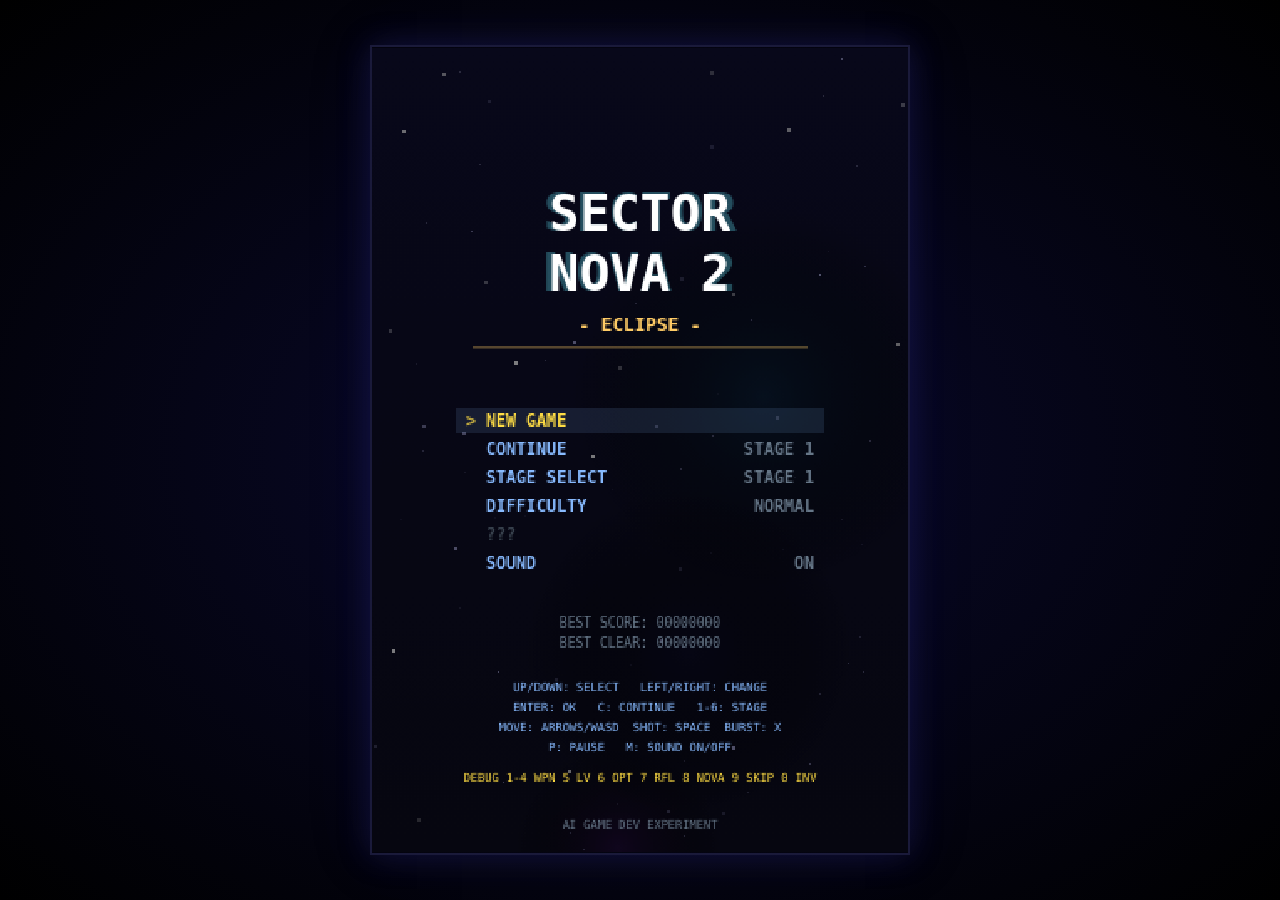
==== sector-nova-2/index.html @ 11171890 "Phase 2: NOVA-II, level weapons, options, NOVA BURST, graze, combo Implements DESIGN.md Phase 2 in s" ====
<!DOCTYPE html>
<html lang="en">
<head>
  <meta charset="UTF-8">
  <meta name="viewport" content="width=device-width, initial-scale=1.0">
  <meta name="description" content="SECTOR NOVA 2: ECLIPSE - An SFC-style vertical scrolling shooter game">
  <title>SECTOR NOVA 2</title>
  <link rel="icon" href="data:,">
  <link rel="stylesheet" href="style.css">
</head>
<body>
  <div id="game-container">
    <canvas id="gameCanvas" width="320" height="480"></canvas>
  </div>

  <!-- Load order matters: dependencies first -->
  <script src="src/utils.js"></script>
  <script src="src/input.js"></script>
  <script src="src/touch.js"></script>
  <script src="src/audio.js"></script>
  <script src="src/effects.js"></script>
  <script src="src/background.js"></script>
  <script src="src/bullet.js"></script>
  <script src="src/patterns.js"></script>
  <script src="src/weapon.js"></script>
  <script src="src/player.js"></script>
  <script src="src/enemy.js"></script>
  <script src="src/powerup.js"></script>
  <script src="src/scoring.js"></script>
  <script src="src/timeline.js"></script>
  <script src="src/stage.js"></script>
  <script src="src/boss.js"></script>
  <script src="src/bosses/orbCore.js"></script>
  <script src="src/hud.js"></script>
  <script src="src/menu.js"></script>
  <script src="src/game.js"></script>
  <script src="src/main.js"></script>
</body>
</html>
---- sector-nova-2/style.css ----
/* ============================================================
   SECTOR NOVA 2 - Styles
   SFC-style pixelated look with centered canvas
   ============================================================ */

* {
  margin: 0;
  padding: 0;
  box-sizing: border-box;
}

html, body {
  width: 100%;
  height: 100%;
  background-color: #000;
  overflow: hidden;
  font-family: monospace;
}

#game-container {
  display: flex;
  justify-content: center;
  align-items: center;
  width: 100%;
  height: 100%;
  background: radial-gradient(ellipse at center, #0a0a2e 0%, #000000 100%);
}

#gameCanvas {
  touch-action: none;
  -webkit-user-select: none;
  user-select: none;
  /* Pixel-perfect upscaling */
  image-rendering: pixelated;
  image-rendering: crisp-edges;
  /* Scale up to fit viewport while maintaining aspect ratio */
  width: auto;
  height: 90vh;
  max-width: 98vw;
  object-fit: contain;
  max-height: 960px;
  aspect-ratio: 320 / 480;
  /* Subtle border glow */
  border: 2px solid #1a1a3a;
  box-shadow: 0 0 30px rgba(50, 50, 150, 0.3),
              0 0 60px rgba(30, 30, 100, 0.15);
}
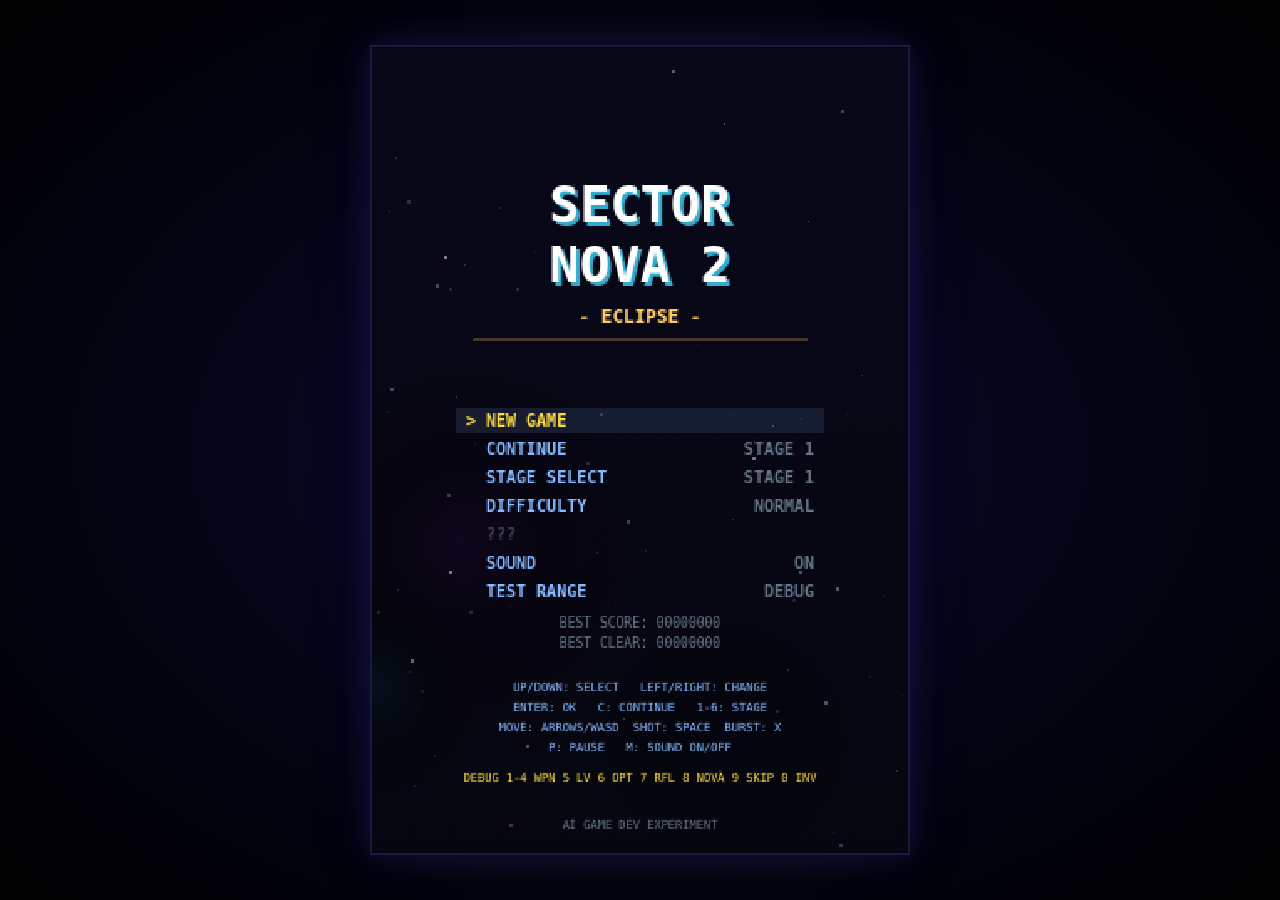
==== commit b4991556: "Phase 4-1: complete Stage 1 FROST RING - S1 timeline with SN2 enemies only, giant asteroid gimmick, " ====
--- a/sector-nova-2/index.html
+++ b/sector-nova-2/index.html
@@ -25,12 +25,16 @@
   <script src="src/weapon.js"></script>
   <script src="src/player.js"></script>
   <script src="src/enemy.js"></script>
+  <script src="src/gimmicks.js"></script>
   <script src="src/powerup.js"></script>
   <script src="src/scoring.js"></script>
+  <script src="src/story.js"></script>
   <script src="src/timeline.js"></script>
   <script src="src/stage.js"></script>
   <script src="src/boss.js"></script>
   <script src="src/bosses/orbCore.js"></script>
+  <script src="src/bosses/sentinel.js"></script>
+  <script src="src/bosses/glacierMaw.js"></script>
   <script src="src/hud.js"></script>
   <script src="src/menu.js"></script>
   <script src="src/game.js"></script>
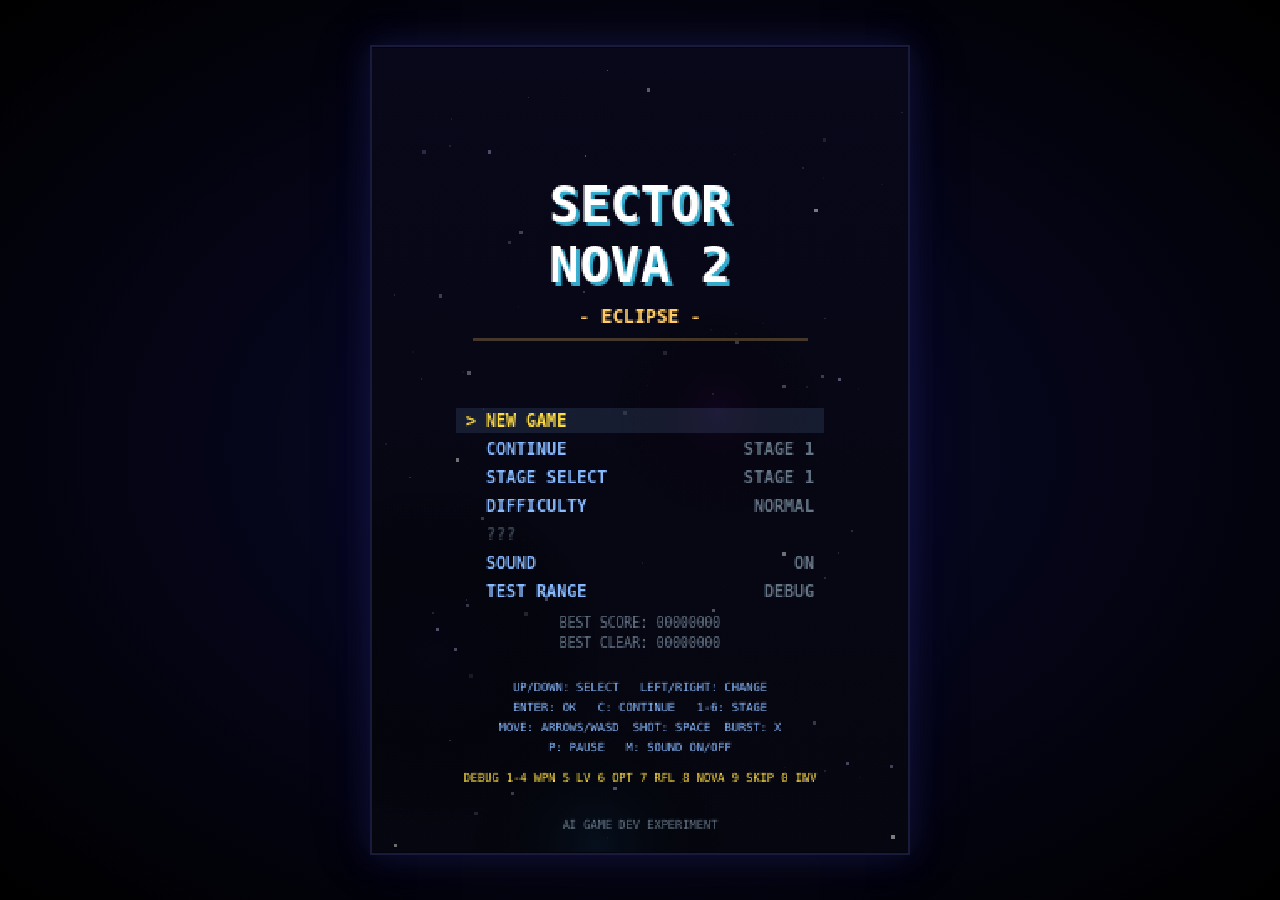
==== commit 6d621eb3: "Phase 4-2: complete Stage 2 DEAD HARBOR - S2 timeline with GUN DECK / MINE LAYER / CARRIER, metal fl" ====
--- a/sector-nova-2/index.html
+++ b/sector-nova-2/index.html
@@ -35,6 +35,7 @@
   <script src="src/bosses/orbCore.js"></script>
   <script src="src/bosses/sentinel.js"></script>
   <script src="src/bosses/glacierMaw.js"></script>
+  <script src="src/bosses/dockTitan.js"></script>
   <script src="src/hud.js"></script>
   <script src="src/menu.js"></script>
   <script src="src/game.js"></script>
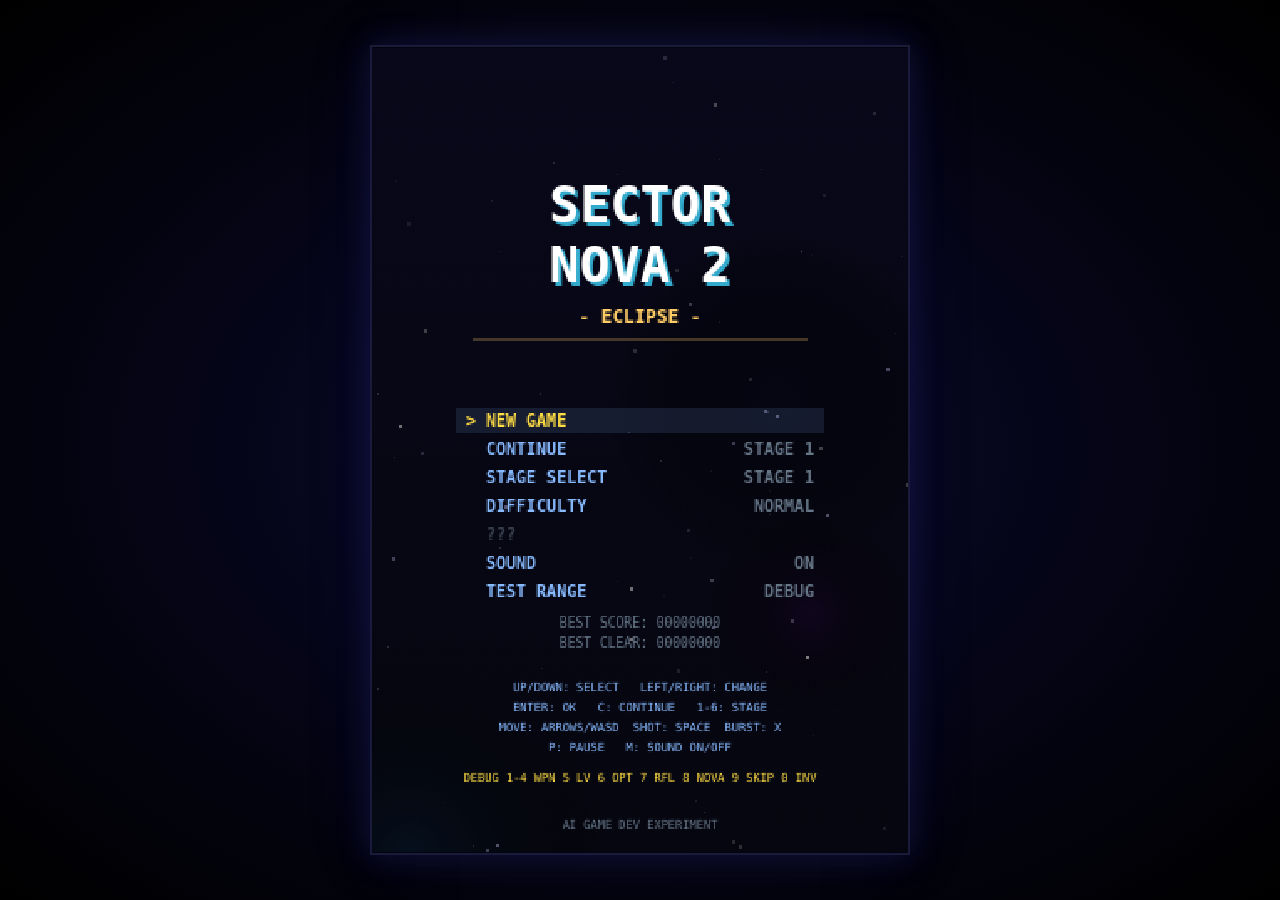
==== commit 2ea5ce72: "Phase 4-3: complete Stage 3 STORM VEIL - DESIGN.md 17 (root and sector-nova-2/): expected items per " ====
--- a/sector-nova-2/index.html
+++ b/sector-nova-2/index.html
@@ -36,6 +36,7 @@
   <script src="src/bosses/sentinel.js"></script>
   <script src="src/bosses/glacierMaw.js"></script>
   <script src="src/bosses/dockTitan.js"></script>
+  <script src="src/bosses/thunderRay.js"></script>
   <script src="src/hud.js"></script>
   <script src="src/menu.js"></script>
   <script src="src/game.js"></script>
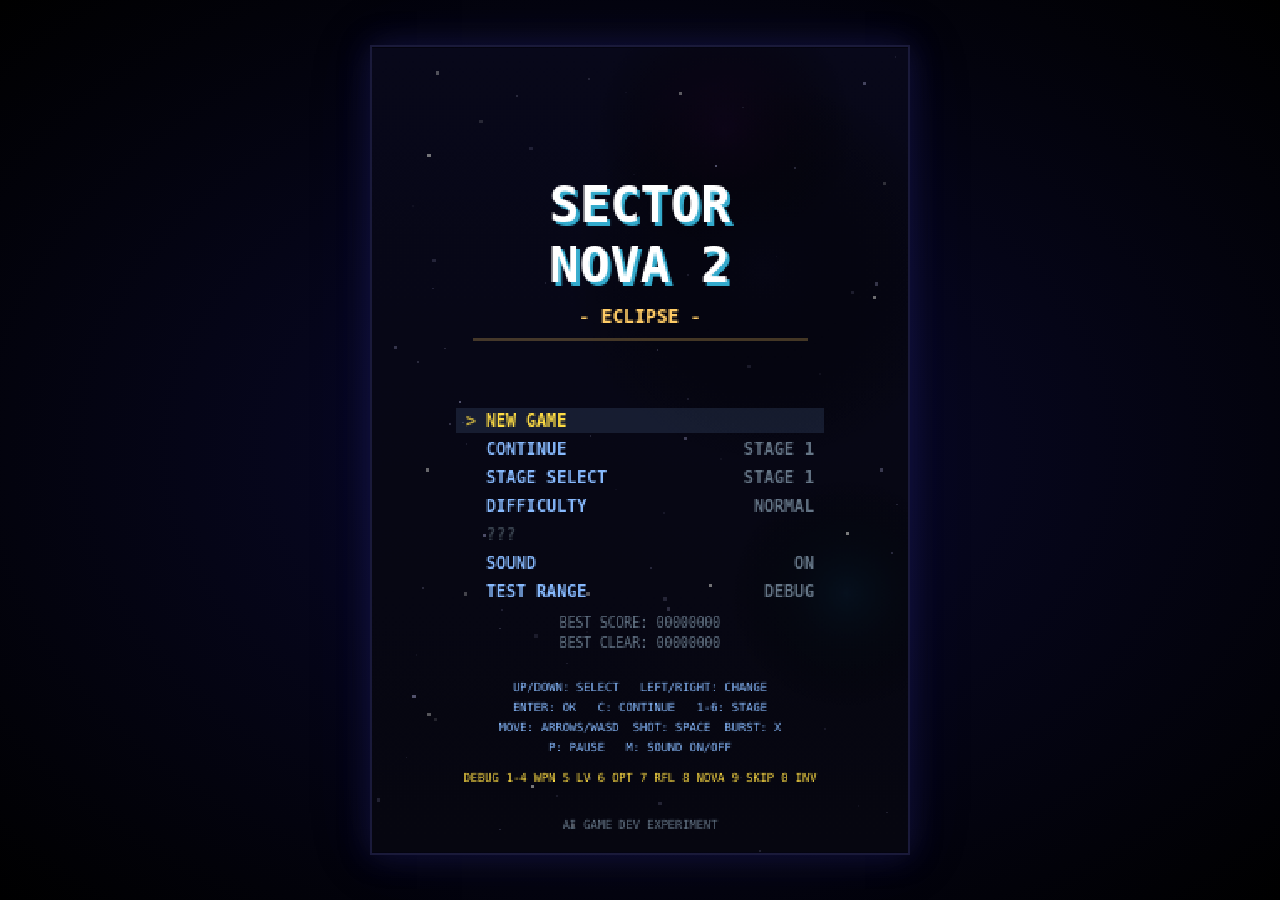
==== commit 44308bc9: "Phase 5-1: complete Stage 4 ECLIPSE HIVE - DESIGN.md (root and sector-nova-2/): Phase 5 split into 5" ====
--- a/sector-nova-2/index.html
+++ b/sector-nova-2/index.html
@@ -37,6 +37,7 @@
   <script src="src/bosses/glacierMaw.js"></script>
   <script src="src/bosses/dockTitan.js"></script>
   <script src="src/bosses/thunderRay.js"></script>
+  <script src="src/bosses/hiveMother.js"></script>
   <script src="src/hud.js"></script>
   <script src="src/menu.js"></script>
   <script src="src/game.js"></script>
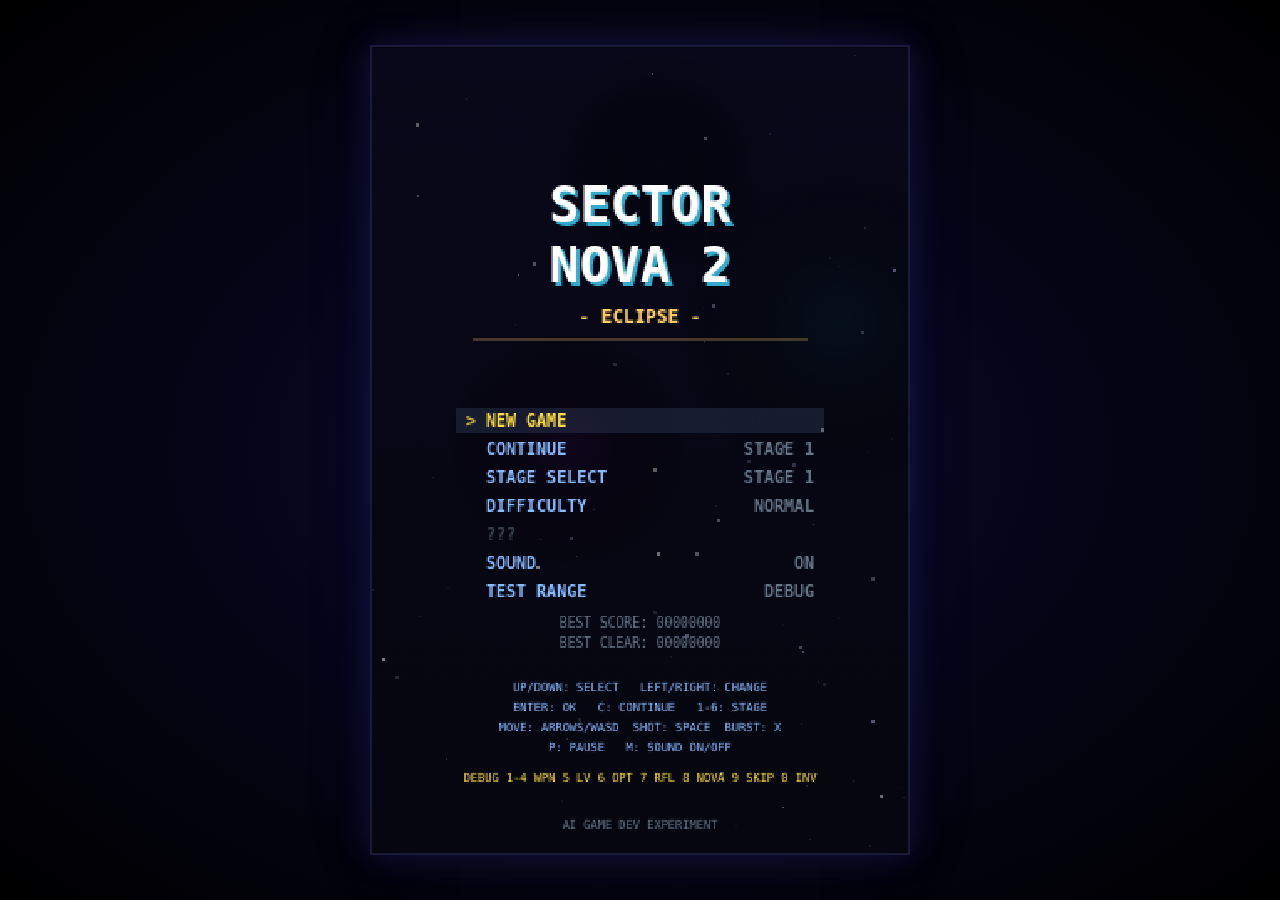
==== commit 0c1007f9: "Phase 5-2: complete Stage 5 CORONA ZONE - S5 background: glowing sun surface, granulation, rising em" ====
--- a/sector-nova-2/index.html
+++ b/sector-nova-2/index.html
@@ -38,6 +38,7 @@
   <script src="src/bosses/dockTitan.js"></script>
   <script src="src/bosses/thunderRay.js"></script>
   <script src="src/bosses/hiveMother.js"></script>
+  <script src="src/bosses/coronaSerpent.js"></script>
   <script src="src/hud.js"></script>
   <script src="src/menu.js"></script>
   <script src="src/game.js"></script>
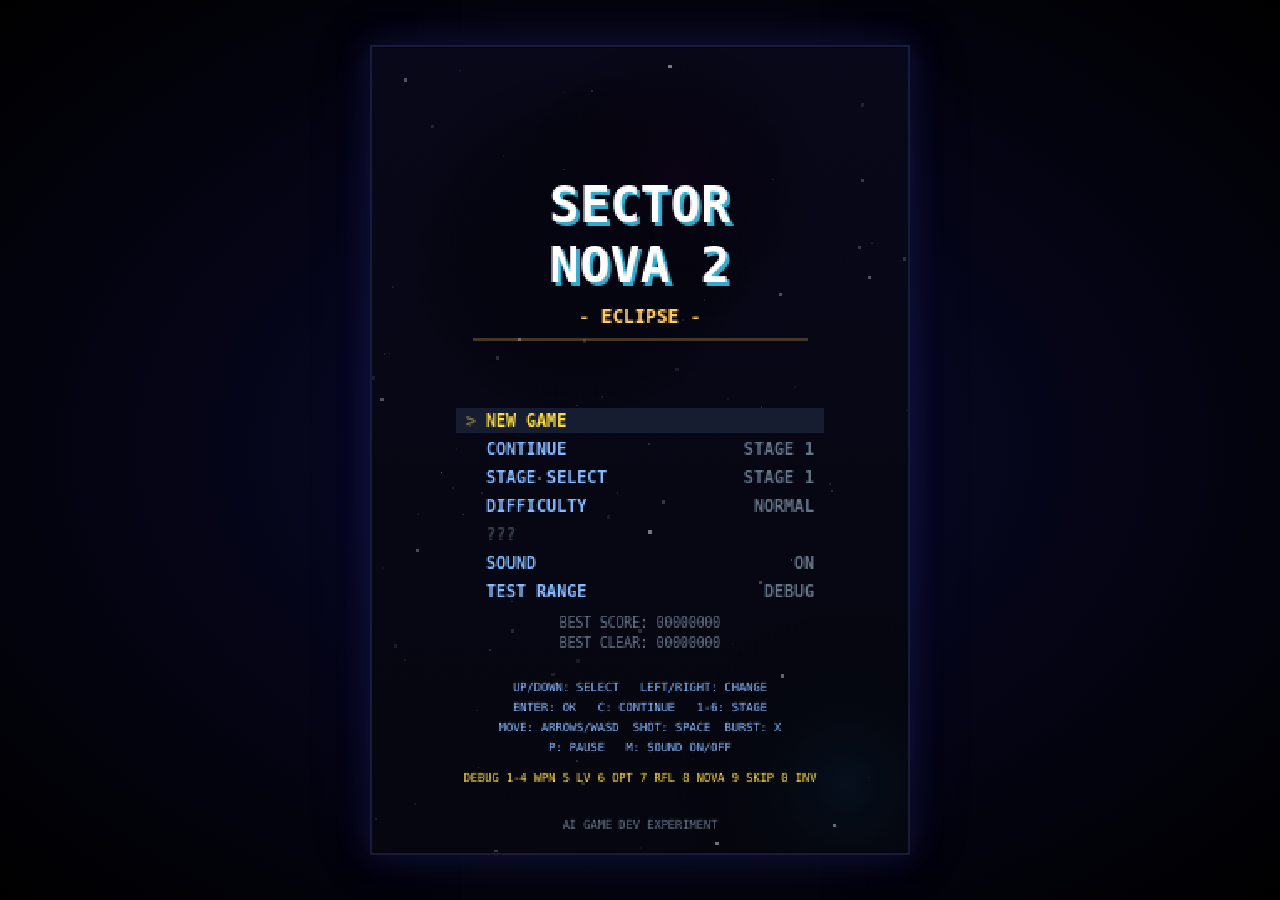
==== commit 0f79d4ab: "Phase 5-3: Stage 6, final boss ECLIPSE CROWN, NORMAL END / BAD END - S6 HELIOS CORE: white-gold core" ====
--- a/sector-nova-2/index.html
+++ b/sector-nova-2/index.html
@@ -39,6 +39,8 @@
   <script src="src/bosses/thunderRay.js"></script>
   <script src="src/bosses/hiveMother.js"></script>
   <script src="src/bosses/coronaSerpent.js"></script>
+  <script src="src/bosses/nebulaHeart.js"></script>
+  <script src="src/bosses/eclipseCrown.js"></script>
   <script src="src/hud.js"></script>
   <script src="src/menu.js"></script>
   <script src="src/game.js"></script>
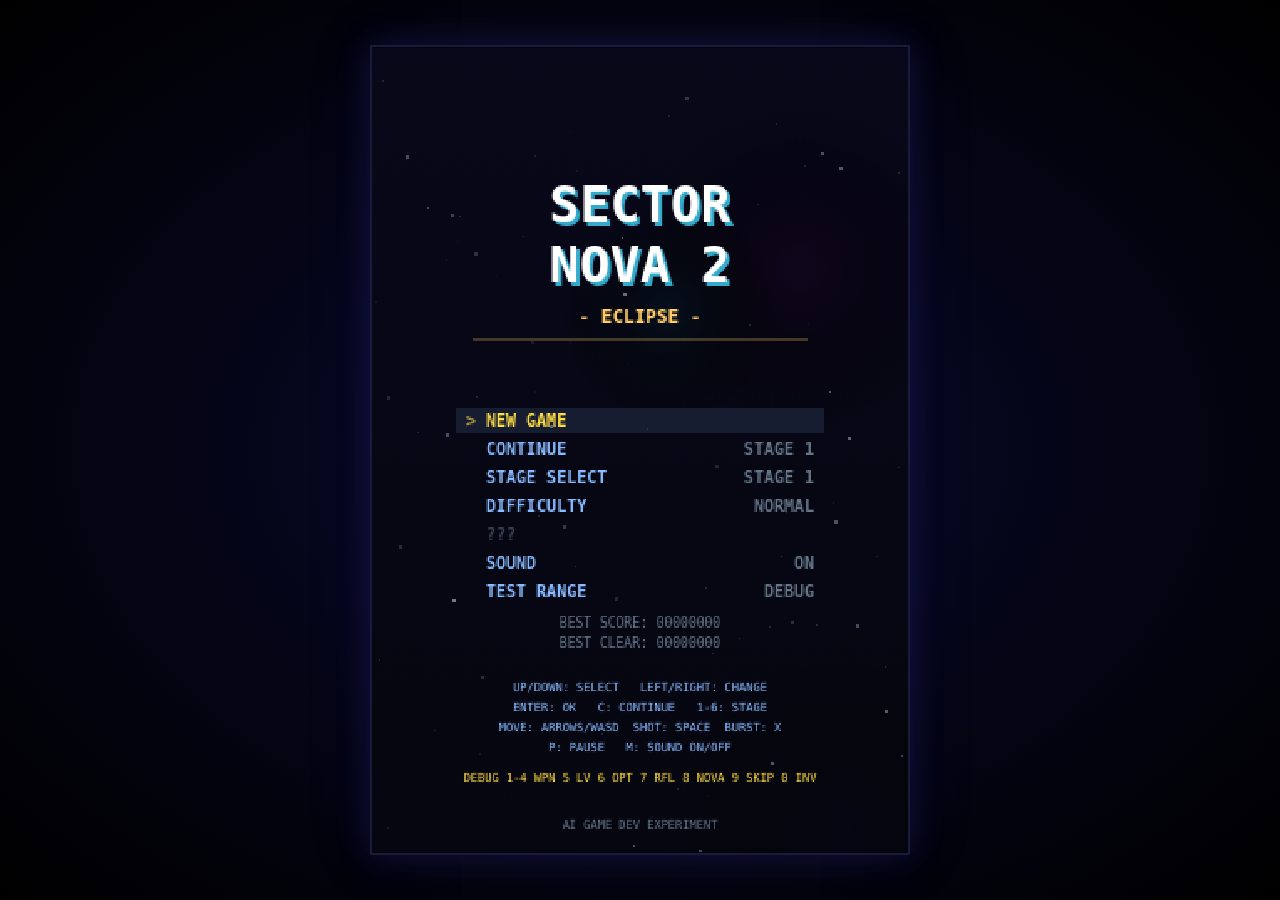
==== commit 729b483a: "Phase 6: BGM and sound, difficulty, TRUE END, BOSS RUSH, saves - BGM step sequencer in audio.js (tit" ====
--- a/sector-nova-2/index.html
+++ b/sector-nova-2/index.html
@@ -41,6 +41,7 @@
   <script src="src/bosses/coronaSerpent.js"></script>
   <script src="src/bosses/nebulaHeart.js"></script>
   <script src="src/bosses/eclipseCrown.js"></script>
+  <script src="src/bosses/trueEclipse.js"></script>
   <script src="src/hud.js"></script>
   <script src="src/menu.js"></script>
   <script src="src/game.js"></script>
